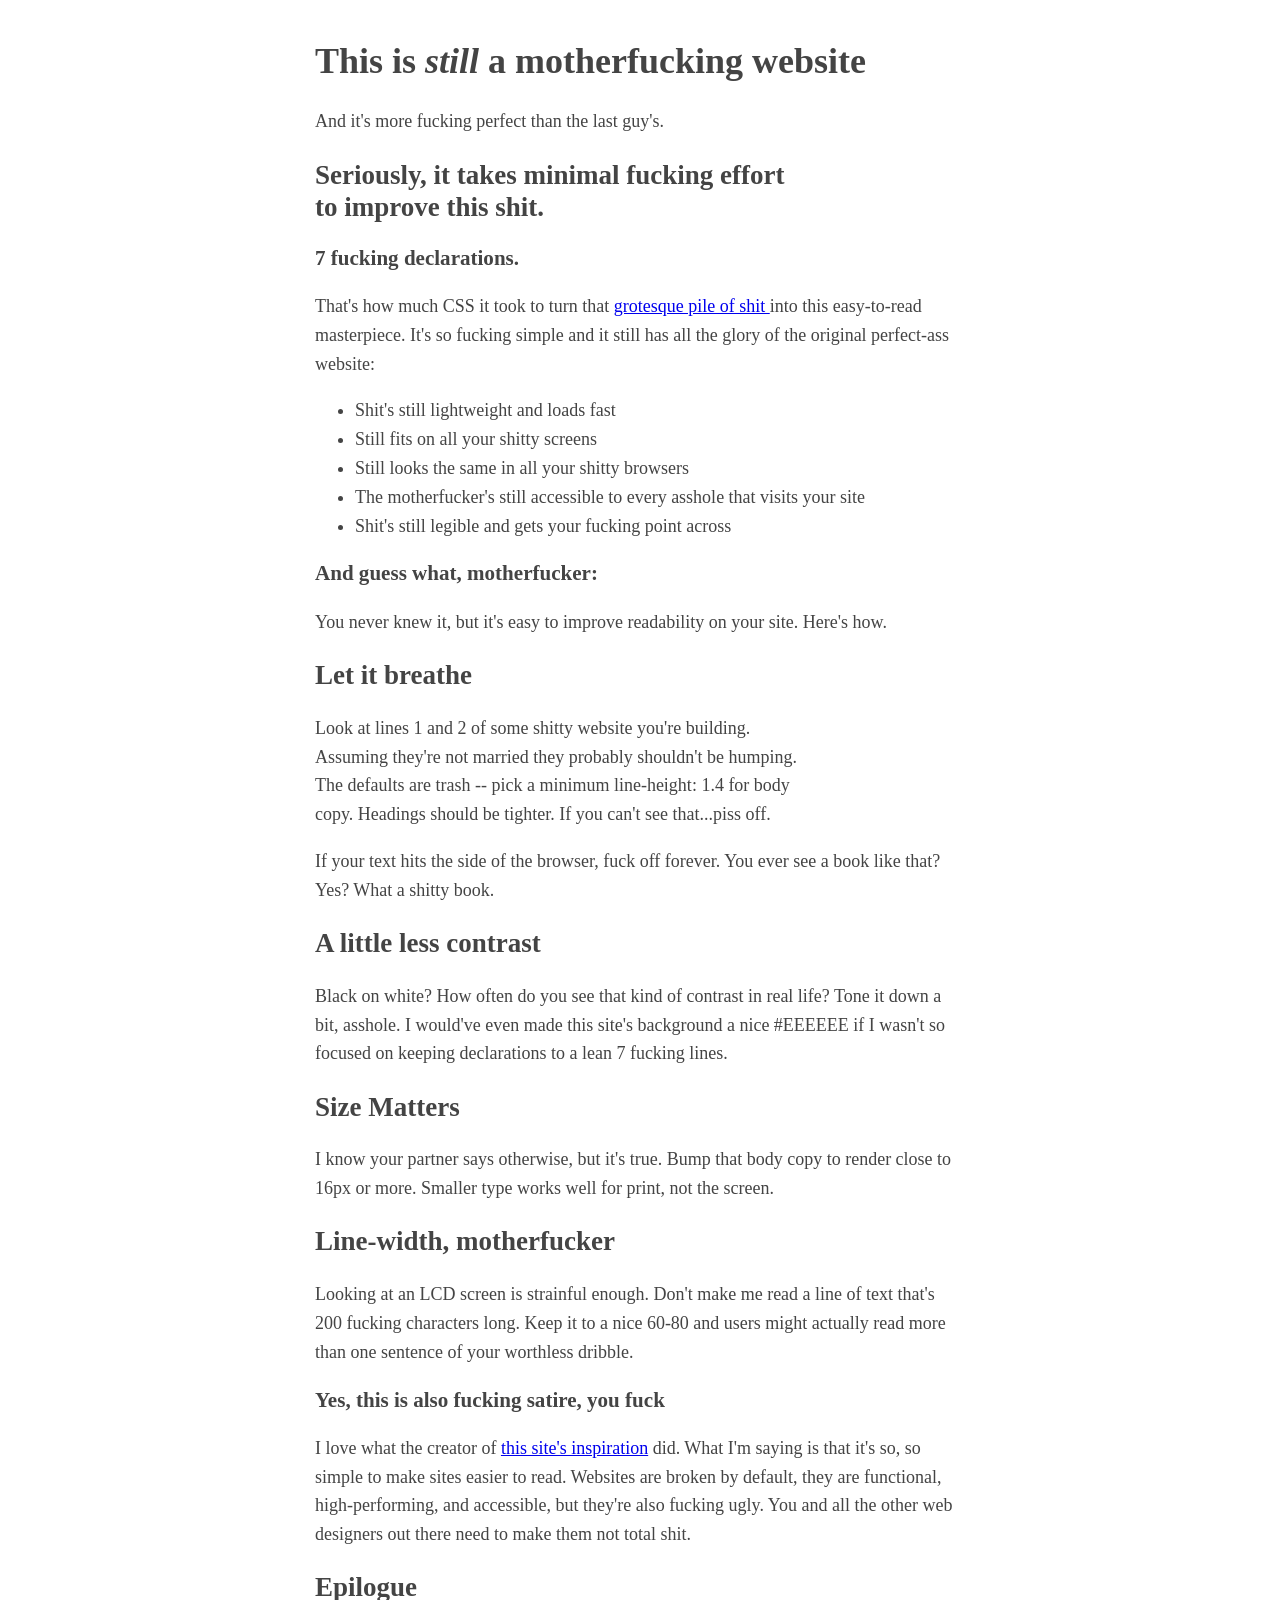
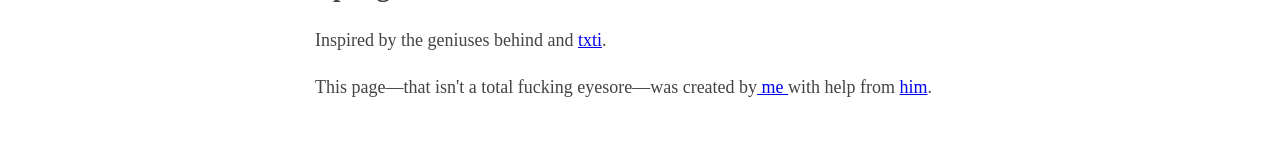
==== index.html @ 1f9593ce "novaina index" ====
<! DOCTYPE html>
<html>
	<head>
	<meta charset="utf-8" />
	<Title> Better Motherfucking website> </Title>
	<style type="text/css">body{margin:40px
auto;max-width:650px;line-height:1.6;font-size:18px;color:#444;padding:0
10px}h1,h2,h3{line-height:1.2}</style>
	</head>
	<body>

		<h1>This is <em>still</em> a motherfucking website</h1>
		<p>And it's more fucking perfect than the last guy's.</p>
			<h2>Seriously, it takes minimal fucking effort <br/>to improve this shit.</h2>

			<h3>7 fucking declarations.</h3>
			<p>That's how much CSS it took to turn that <a href="http://motherfuckingwebsite.com/">grotesque pile of shit </a> into this easy-to-read masterpiece. It's so fucking simple and it still has all the glory of the original perfect-ass website:</p>
			<ul>
				<li>Shit's still lightweight and loads fast</li>
				<li>Still fits on all your shitty screens</li>
				<li>Still looks the same in all your shitty browsers</li>
				<li>The motherfucker's still accessible to every asshole that visits your site</li>
				<li>Shit's still legible and gets your fucking point across</li>
			</ul>

			<h3>And guess what, motherfucker:</h3>
			<p>You never knew it, but it's easy to improve readability on your site. Here's how.</p>

			<h2>Let it breathe</h2>
			<p>Look at lines 1 and 2 of some shitty website you're building.<br/> Assuming they're not married they probably shouldn't be humping. <br/> The defaults are trash -- pick a minimum line-height: 1.4 for body<br/> copy. Headings should be tighter. If you can't see that...piss off.</p>
			<p>If your text hits the side of the browser, fuck off forever. You ever see a book like that? Yes? What a shitty book.</p>

			<h2>A little less contrast</h2>
			<p>Black on white? How often do you see that kind of contrast in real life? Tone it down a bit, asshole. I would've even made this site's background a nice #EEEEEE if I wasn't so focused on keeping declarations to a lean 7 fucking lines.</p>

			<h2>Size Matters</h2>
			<p>I know your partner says otherwise, but it's true. Bump that body copy to render close to 16px or more. Smaller type works well for print, not the screen.</p>

			<h2>Line-width, motherfucker</h2>
			<p>Looking at an LCD screen is strainful enough. Don't make me read a line of text that's 200 fucking characters long. Keep it to a nice 60-80 and users might actually read more than one sentence of your worthless dribble.</p>

			<h3>Yes, this is also fucking satire, you fuck</h3>
			<p>I love what the creator of <a href="http://motherfuckingwebsite.com/"> this site's inspiration</a> did. What I'm saying is that it's so, so simple to make sites easier to read. Websites are broken by default, they are functional, high-performing, and accessible, but they're also fucking ugly. You and all the other web designers out there need to make them not total shit.</p>

			<h2>Epilogue</h2>
			<p>Inspired by the geniuses behind <a href="http://motherfuckingwebsite.com/" motherfuckingwebsite.com></a> and <a href="http://txti.es/"> txti</a>.</p>
			<p>This page—that isn't a total fucking eyesore—was created by<a href="https://twitter.com/drew_mc"> me </a>with help from <a href="https://twitter.com/gabehammersmith"> him</a>. </p>
		</body>


</html>
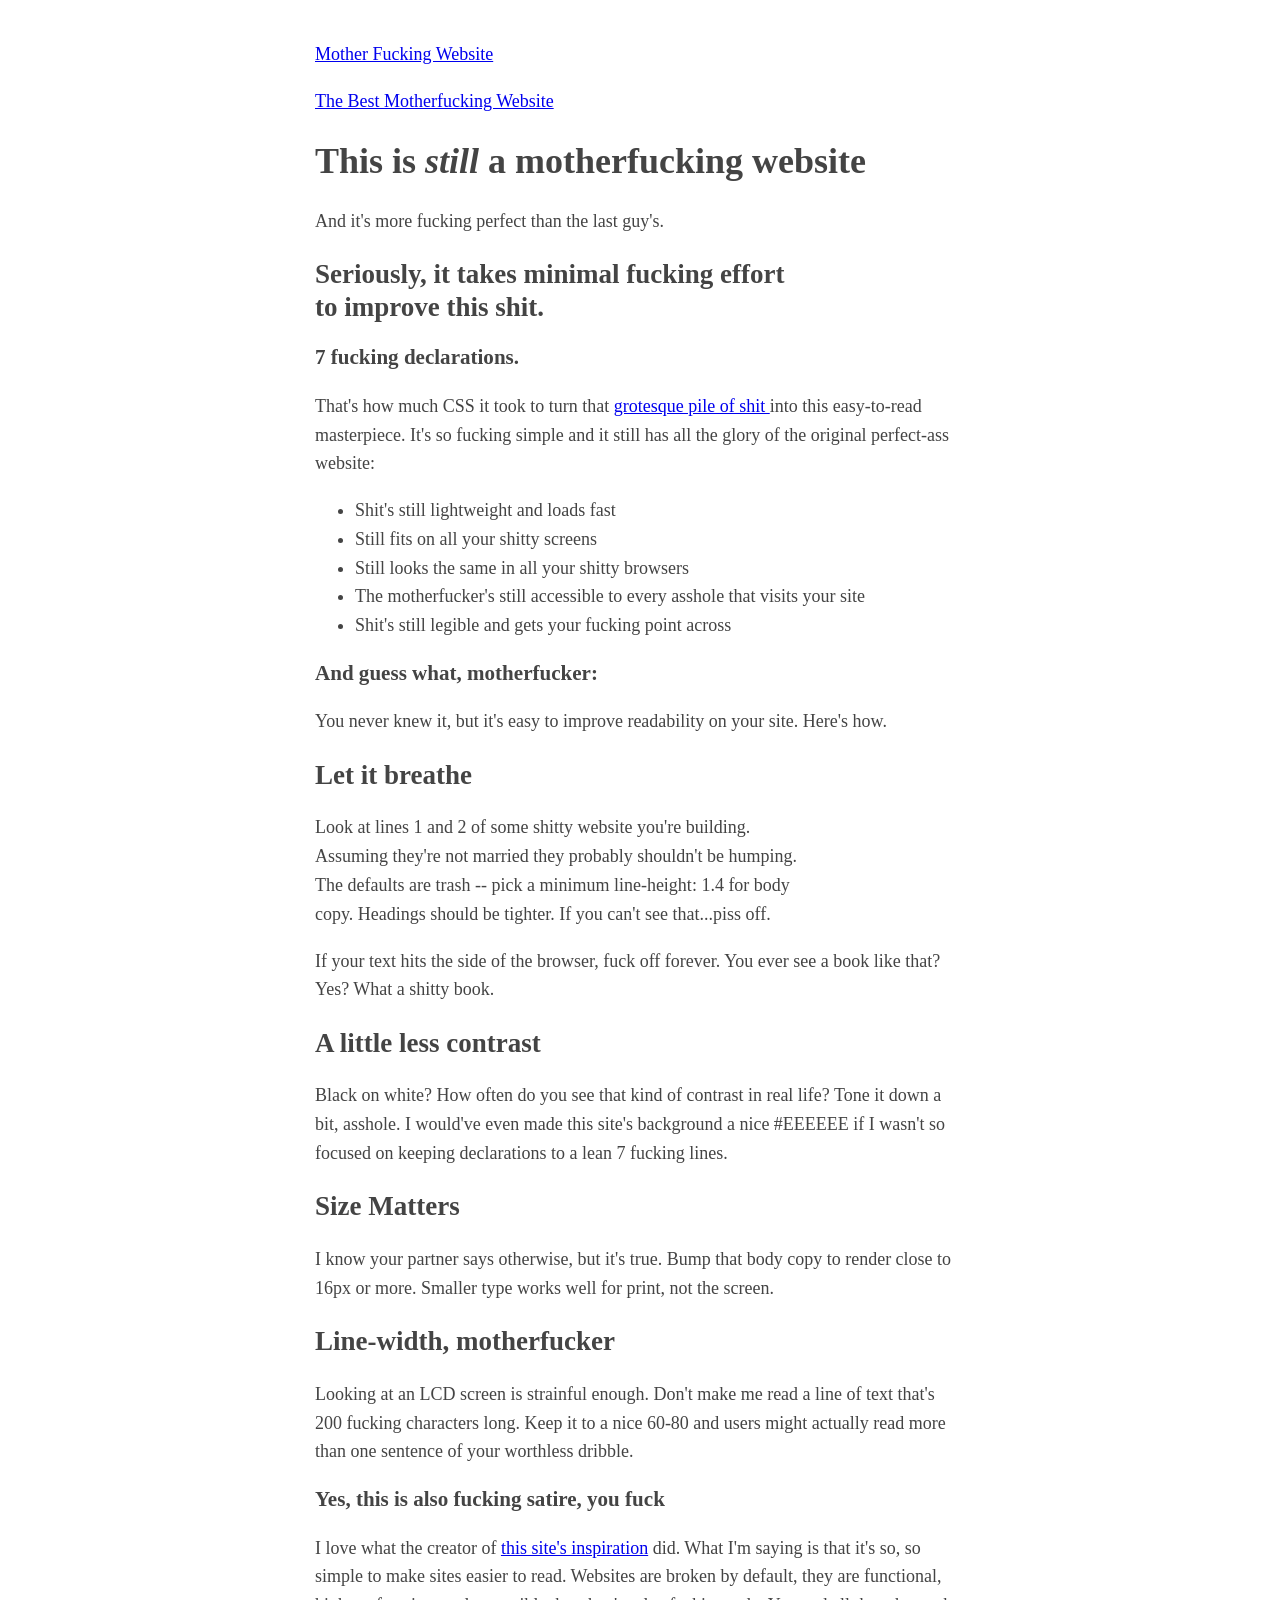
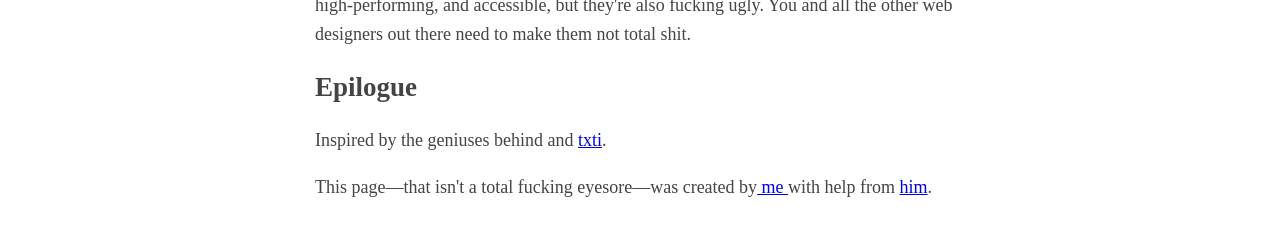
==== commit 869f2cf0: "Update index.html" ====
--- a/index.html
+++ b/index.html
@@ -8,6 +8,8 @@
 10px}h1,h2,h3{line-height:1.2}</style>
 	</head>
 	<body>
+		<p>  <a href="motherfuck.html"> Mother Fucking Website</a> </p>
+		<p> <a href="thebest.html"> The Best Motherfucking Website</a> </p>
 
 		<h1>This is <em>still</em> a motherfucking website</h1>
 		<p>And it's more fucking perfect than the last guy's.</p>
@@ -48,4 +50,4 @@
 		</body>
 
 
-</html>+</html>
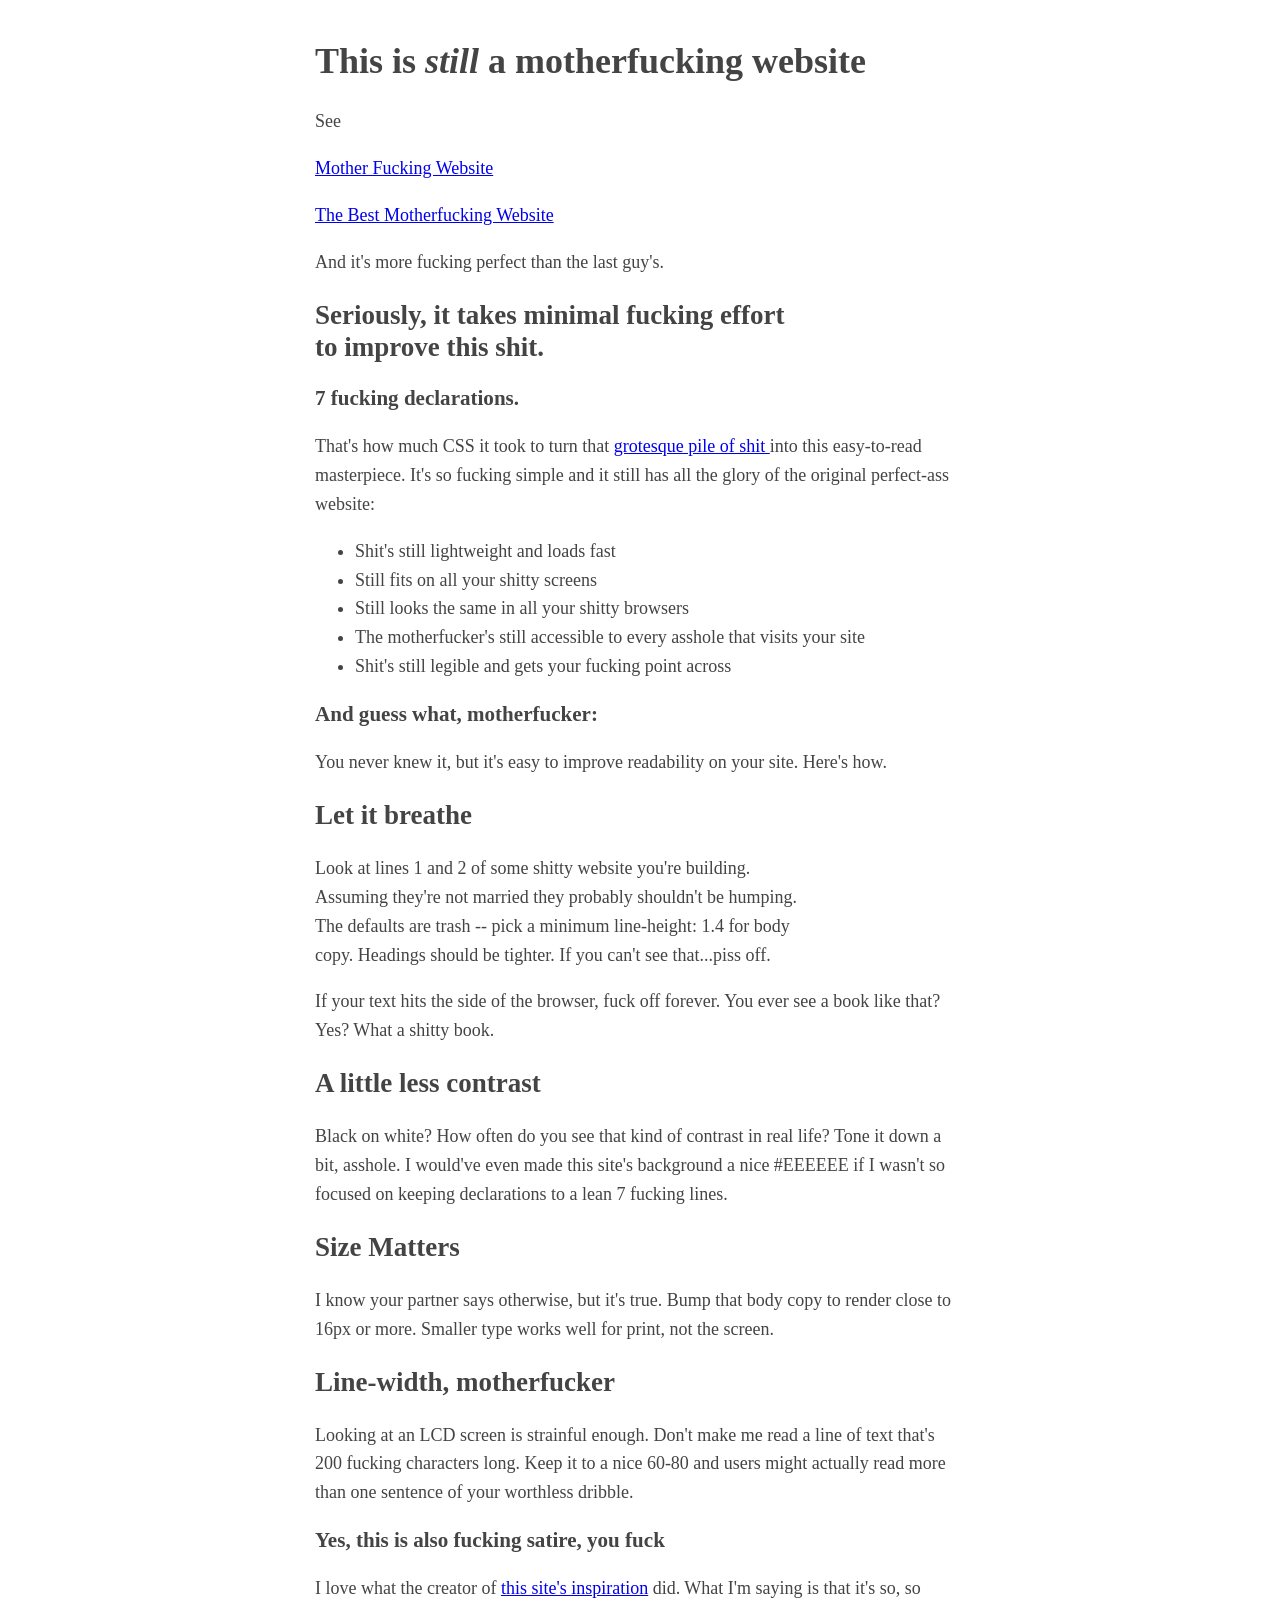
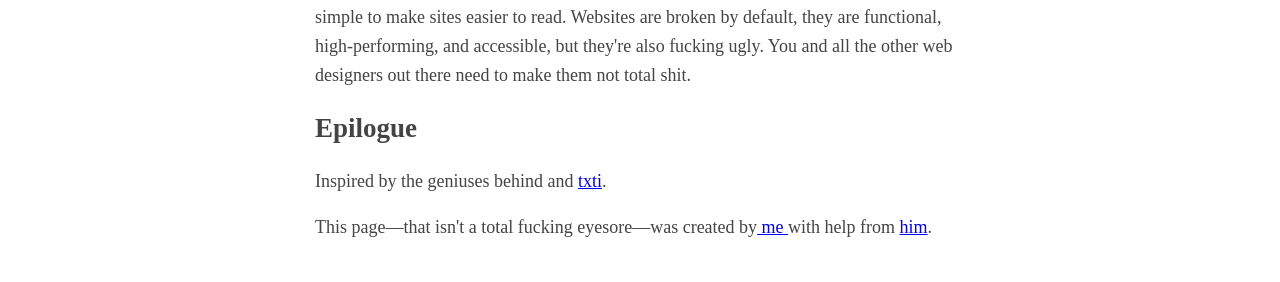
==== commit 70651c75: "Update index.html" ====
--- a/index.html
+++ b/index.html
@@ -8,10 +8,11 @@
 10px}h1,h2,h3{line-height:1.2}</style>
 	</head>
 	<body>
+
+		<h1>This is <em>still</em> a motherfucking website</h1>
+		<p> See <p>
 		<p>  <a href="motherfuck.html"> Mother Fucking Website</a> </p>
 		<p> <a href="thebest.html"> The Best Motherfucking Website</a> </p>
-
-		<h1>This is <em>still</em> a motherfucking website</h1>
 		<p>And it's more fucking perfect than the last guy's.</p>
 			<h2>Seriously, it takes minimal fucking effort <br/>to improve this shit.</h2>
 
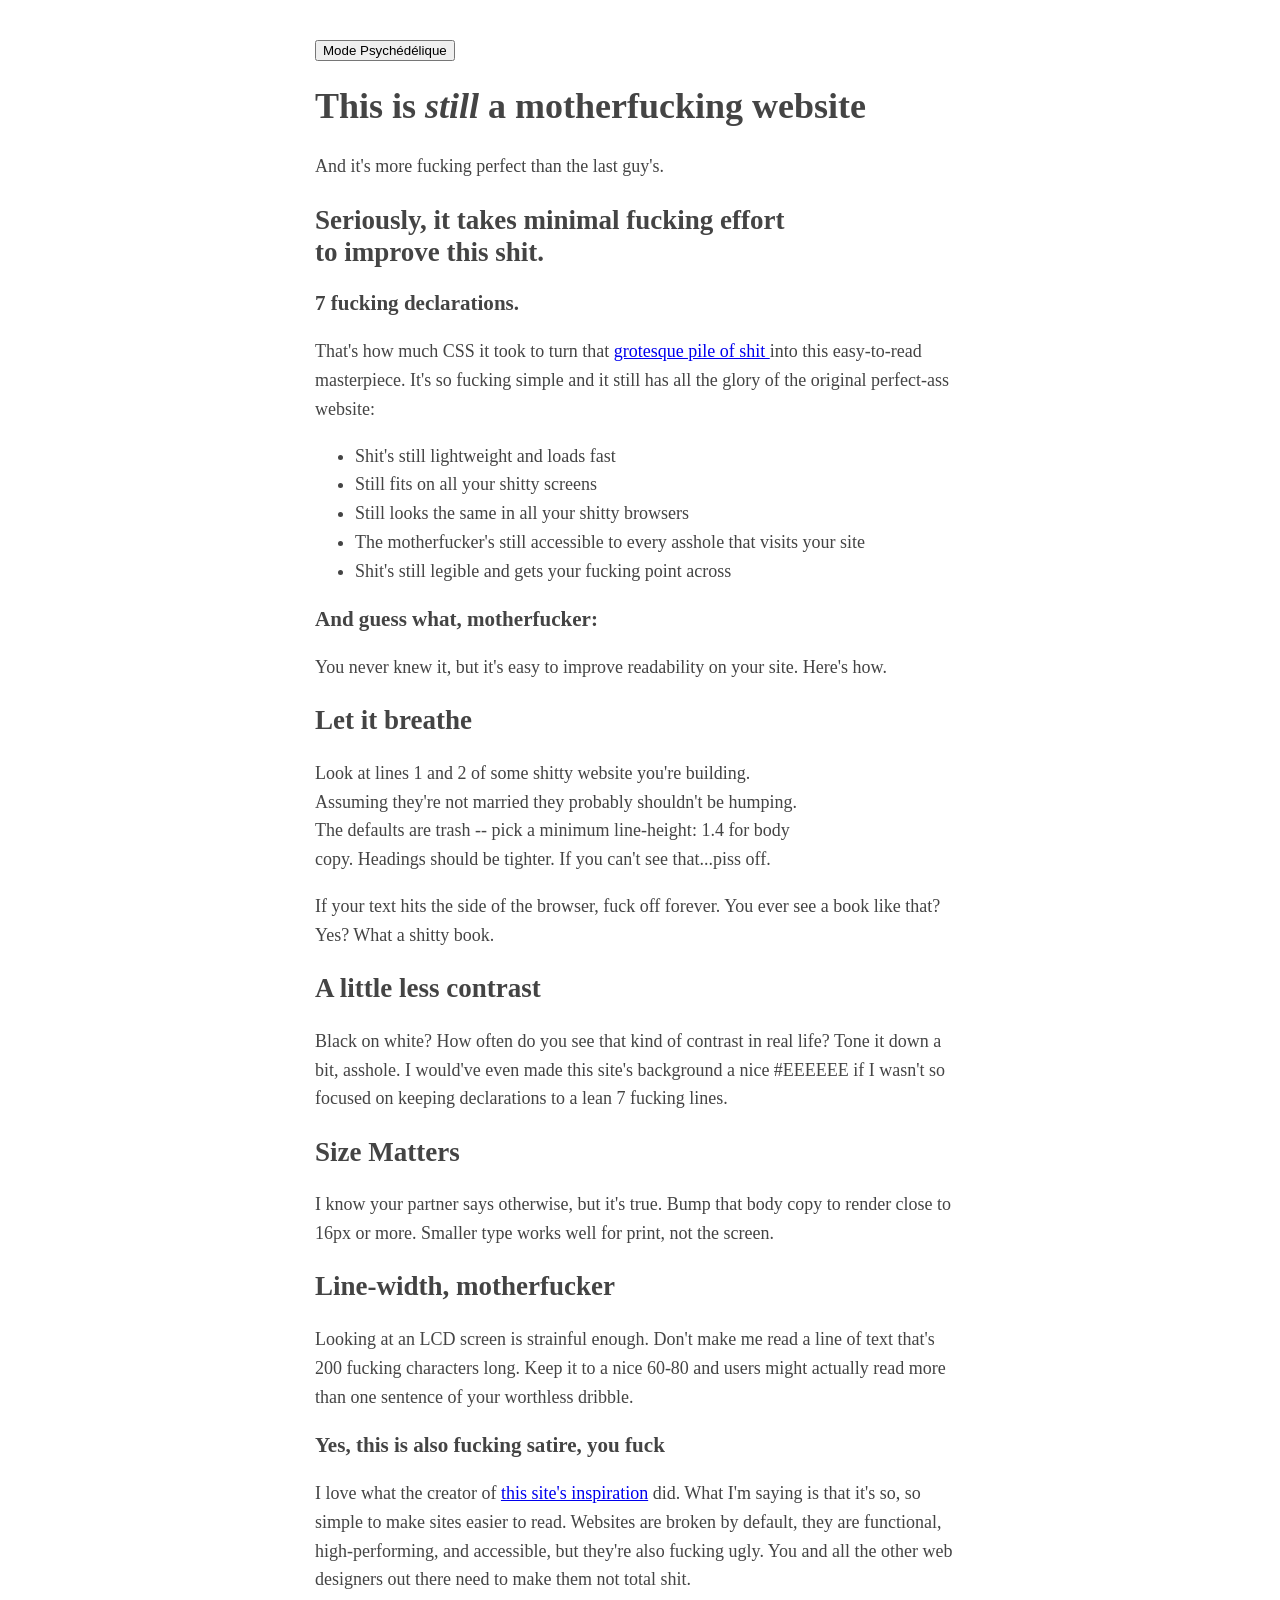
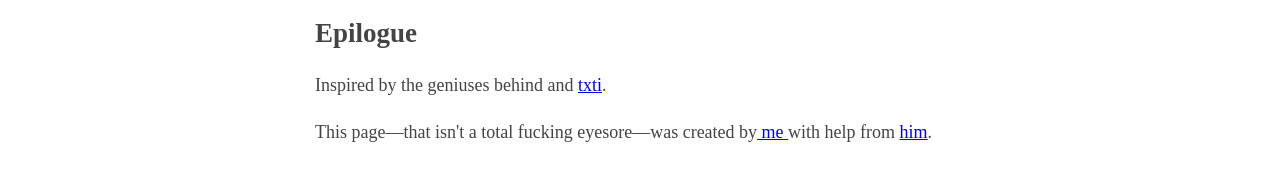
==== commit 5e9ff83b: "All of this shit" ====
--- a/index.html
+++ b/index.html
@@ -2,17 +2,21 @@
 <html>
 	<head>
 	<meta charset="utf-8" />
+	<link rel="stylesheet" href="style.css">
 	<Title> Better Motherfucking website> </Title>
 	<style type="text/css">body{margin:40px
 auto;max-width:650px;line-height:1.6;font-size:18px;color:#444;padding:0
 10px}h1,h2,h3{line-height:1.2}</style>
-	</head>
+	</head> 
 	<body>
-
+		
+		<div class="centre">
+	<script>
+		setTimeout (() => alert ("Hey le site xxxvidsxxx et trop bien, viens dessus stp please"), 10000);
+	</script>
+	<button onclick="openmodal()">Mode Psychédélique </button>
+		
 		<h1>This is <em>still</em> a motherfucking website</h1>
-		<p> See <p>
-		<p>  <a href="motherfuck.html"> Mother Fucking Website</a> </p>
-		<p> <a href="thebest.html"> The Best Motherfucking Website</a> </p>
 		<p>And it's more fucking perfect than the last guy's.</p>
 			<h2>Seriously, it takes minimal fucking effort <br/>to improve this shit.</h2>
 
@@ -48,7 +52,9 @@
 			<h2>Epilogue</h2>
 			<p>Inspired by the geniuses behind <a href="http://motherfuckingwebsite.com/" motherfuckingwebsite.com></a> and <a href="http://txti.es/"> txti</a>.</p>
 			<p>This page—that isn't a total fucking eyesore—was created by<a href="https://twitter.com/drew_mc"> me </a>with help from <a href="https://twitter.com/gabehammersmith"> him</a>. </p>
+
+			<script src="app.js" type="text/javascript"></script>
 		</body>
 
 
-</html>
+</html>
--- a/style.css
+++ b/style.css
@@ -0,0 +1,14 @@
+@charset "UTF-8";
+
+.centre{
+    margin:auto;
+   width: :60%;
+    }
+
+.button_container{
+	width: 100%
+	text-align: center;
+	left:30%;
+}
+
+
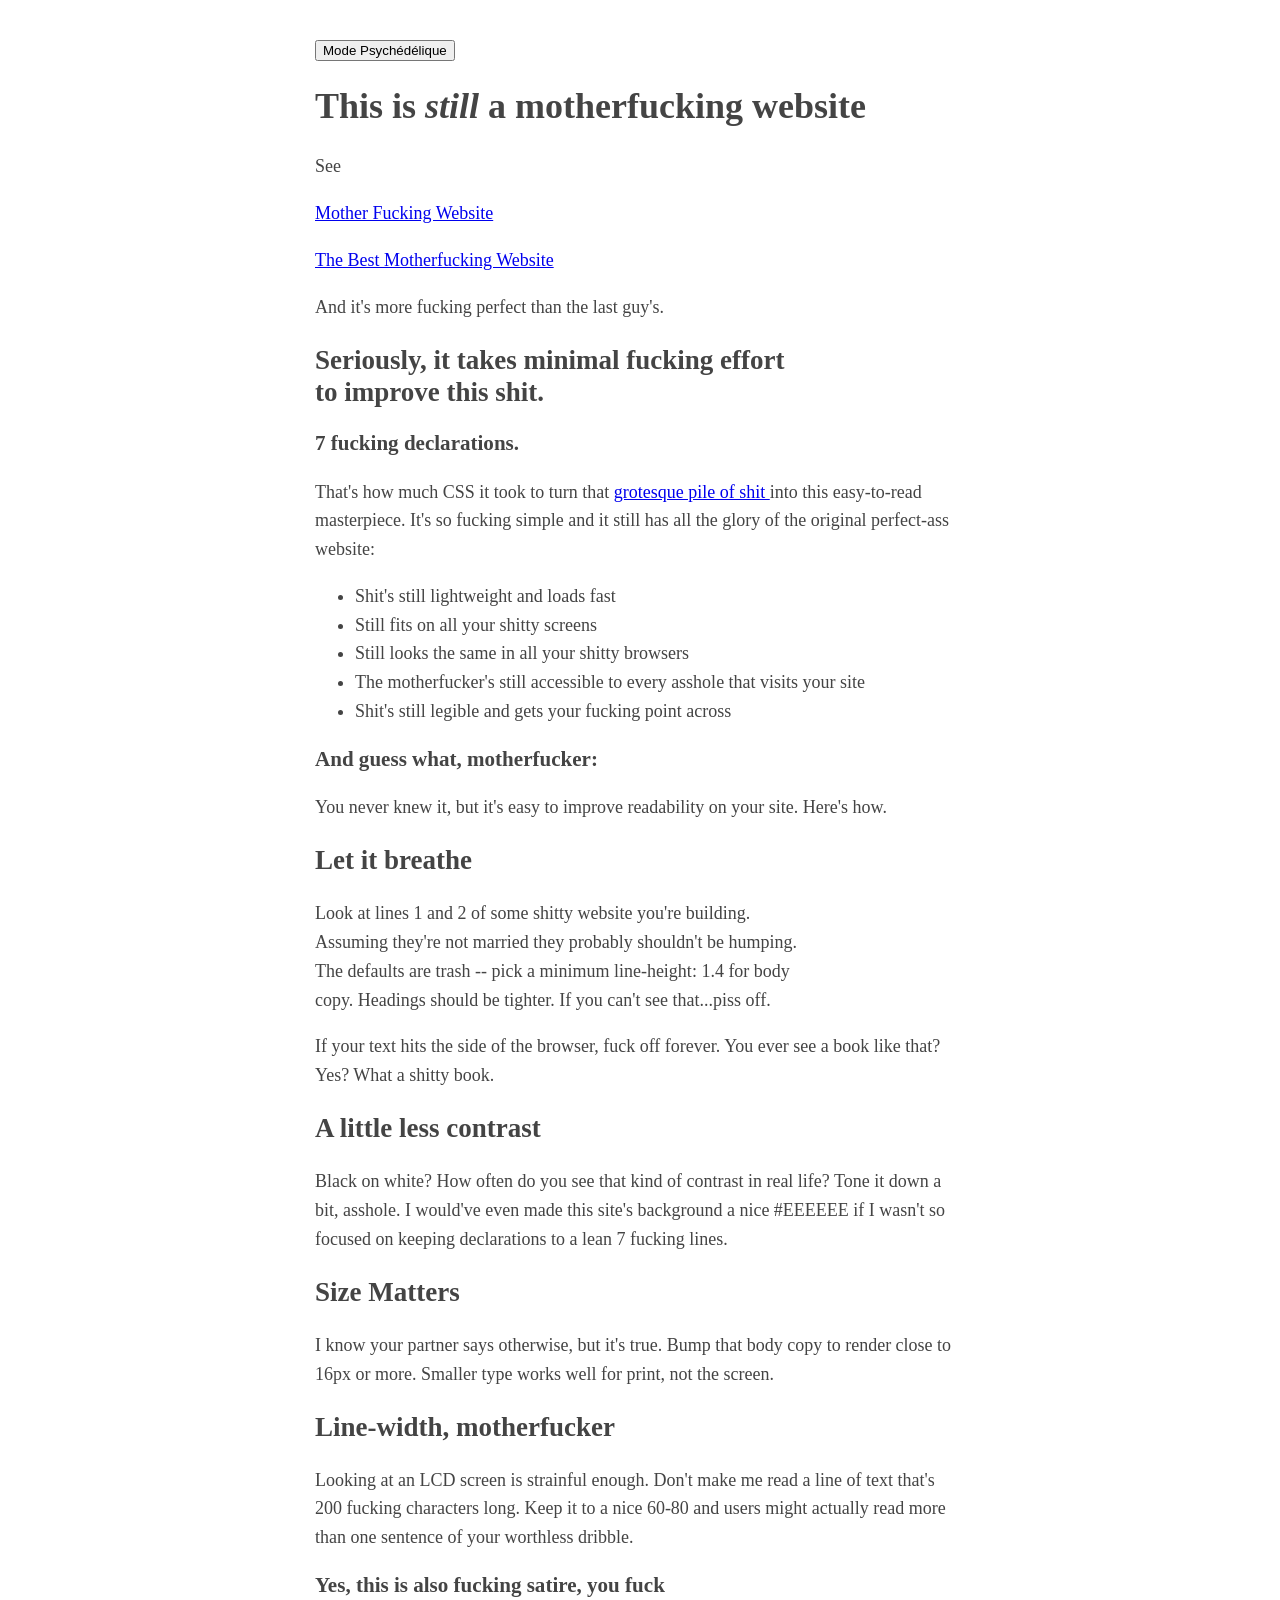
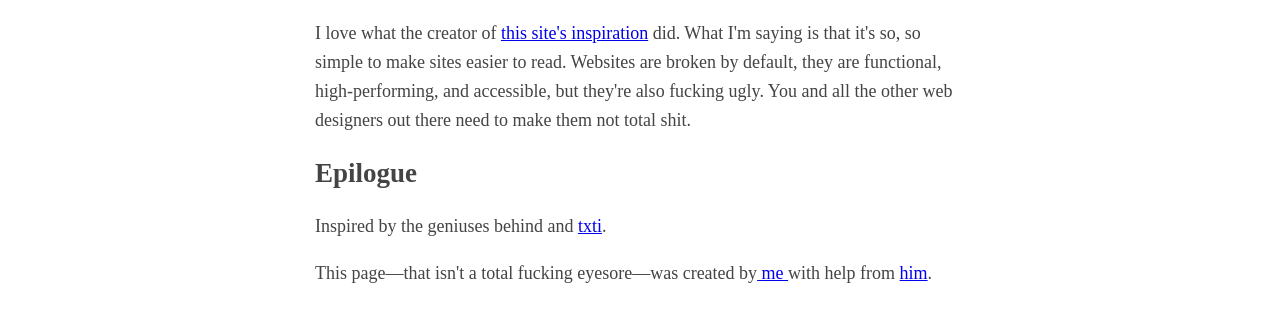
==== commit 402e7885: "Merge branch 'master' of https://github.com/SantatraASF/Better" ====
--- a/index.html
+++ b/index.html
@@ -17,6 +17,9 @@
 	<button onclick="openmodal()">Mode Psychédélique </button>
 		
 		<h1>This is <em>still</em> a motherfucking website</h1>
+		<p> See <p>
+		<p>  <a href="motherfuck.html"> Mother Fucking Website</a> </p>
+		<p> <a href="thebest.html"> The Best Motherfucking Website</a> </p>
 		<p>And it's more fucking perfect than the last guy's.</p>
 			<h2>Seriously, it takes minimal fucking effort <br/>to improve this shit.</h2>
 
@@ -57,4 +60,4 @@
 		</body>
 
 
-</html>+</html>
